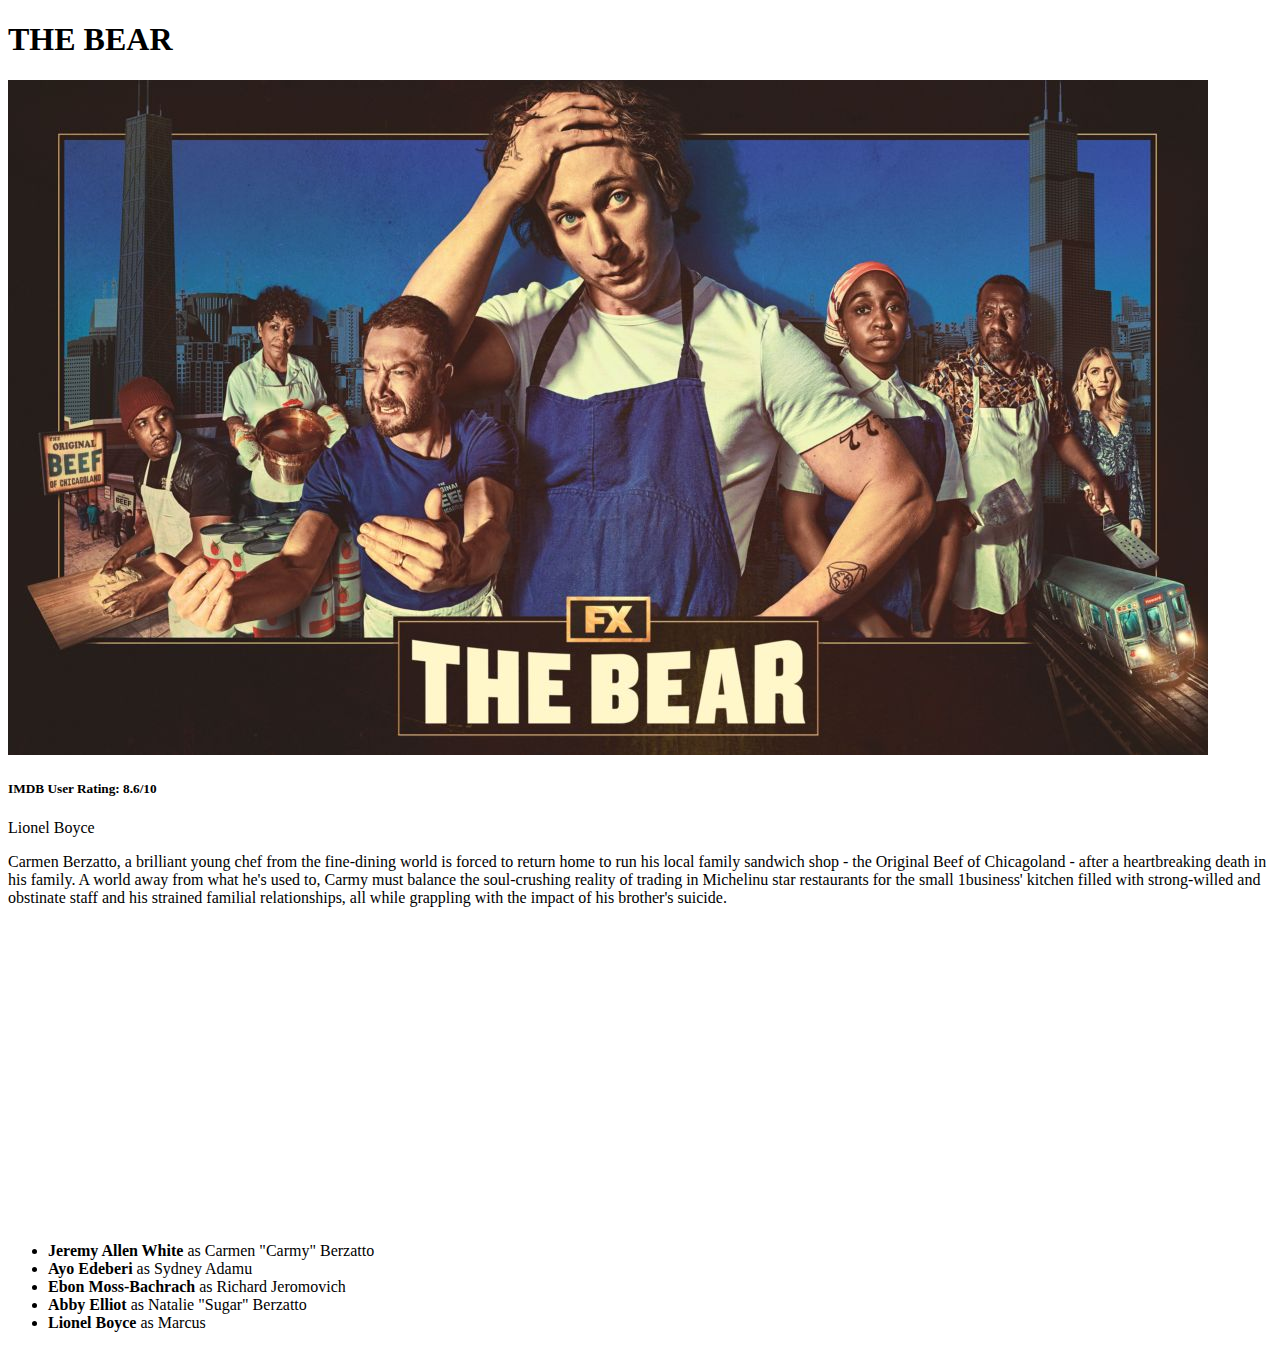
==== Fall2023-Assignment1-nepaul/Fall2023-Assignment1-nepaul/wwwroot/index.html @ bf1799fe "Changes to Main -NP" ====
﻿<!DOCTYPE html>
<html>
<head>
    <meta charset="utf-8" />
    <title></title>
</head>
<body>
    <div id="main">
        <h1 id="Title">THE BEAR</h1>
        <a href="https://www.imdb.com/title/tt14452776/" target="_blank"> 
        <!-- TODO: Rounded corners on img -->
        <img id ="Cover Art" src="lib/img/the_bear.jpg" alt="Hulu TV show The Bear poster" />
        </a>
        <h5 id="Rating">IMDB User Rating: 8.6/10</h5>
        <!-- TODO: An iframe embedding a youtube video of a trailer of the
        media with an ID of "Trailer". This can be acquired by right clicking
        on the video, and copying the embed. -->
        Lionel Boyce
        <p id="Summary">Carmen Berzatto, a brilliant young chef from the fine-dining world is forced to return home to run his local family sandwich shop - the Original Beef of Chicagoland - after a heartbreaking death in his family. A world away from what he's used to, Carmy must balance the soul-crushing reality of trading in Michelinu star restaurants for the small 1business' kitchen filled with strong-willed and obstinate staff and his strained familial relationships, all while grappling with the impact of his brother's suicide.</p>
        <ul>
            <iframe id="Trailer" width="560" height="315" src="https://www.youtube.com/embed/y-cqqAJIXhs?si=ZvvyER6W_ENP4u8-" title="YouTube video player" frameborder="0" allow="accelerometer; autoplay; clipboard-write; encrypted-media; gyroscope; picture-in-picture; web-share" allowfullscreen></iframe>    <li><strong>Jeremy Allen White</strong> as Carmen "Carmy" Berzatto</li>
            <li><strong>Ayo Edeberi</strong> as Sydney Adamu</li>
            <li><strong>Ebon Moss-Bachrach</strong> as Richard Jeromovich</li>
            <li><strong>Abby Elliot</strong> as Natalie "Sugar" Berzatto</li>
            <li><strong>Lionel Boyce</strong> as Marcus</li>
        </ul>
    </div>
</body>
</html>
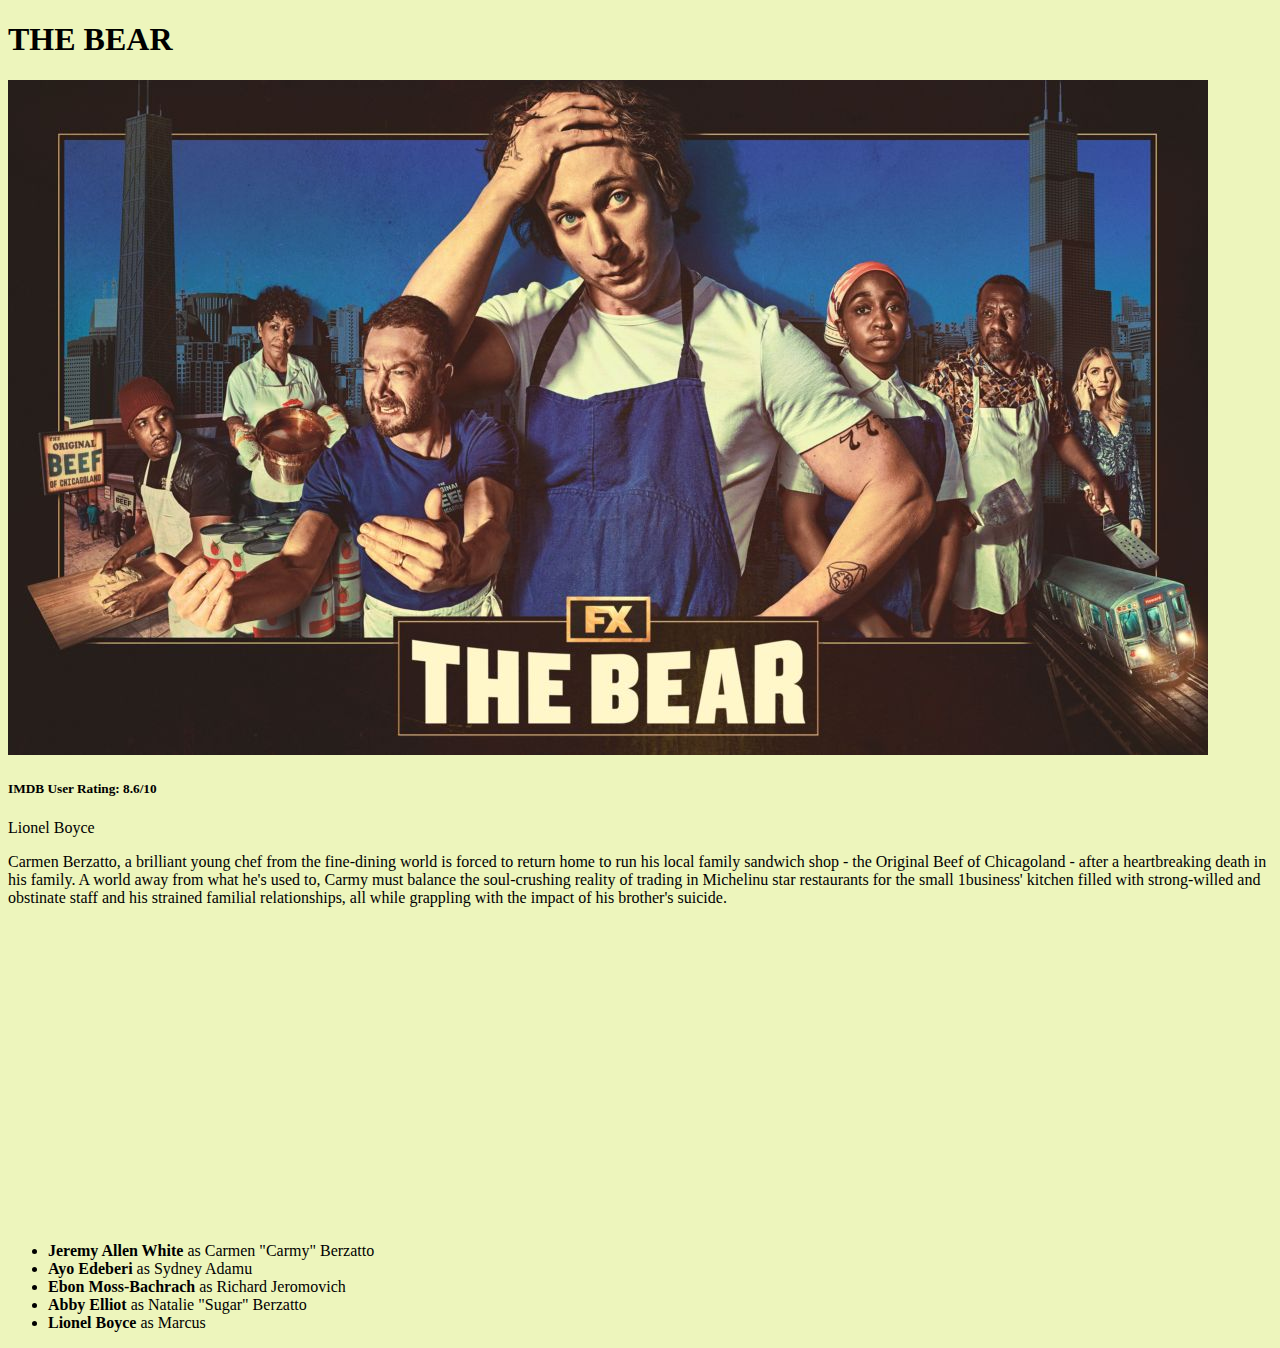
==== commit c0068999: "nav bar start -NP" ====
--- a/Fall2023-Assignment1-nepaul/Fall2023-Assignment1-nepaul/wwwroot/index.html
+++ b/Fall2023-Assignment1-nepaul/Fall2023-Assignment1-nepaul/wwwroot/index.html
@@ -2,7 +2,9 @@
 <html>
 <head>
     <meta charset="utf-8" />
-    <title></title>
+
+    <title>THE BEAR</title>
+    <link rel="stylesheet" href="css/the_bear_style.css" />
 </head>
 <body>
     <div id="main">
--- a/Fall2023-Assignment1-nepaul/Fall2023-Assignment1-nepaul/wwwroot/css/the_bear_style.css
+++ b/Fall2023-Assignment1-nepaul/Fall2023-Assignment1-nepaul/wwwroot/css/the_bear_style.css
@@ -0,0 +1,3 @@
+﻿body {
+    background-color: #edf5bc;
+}
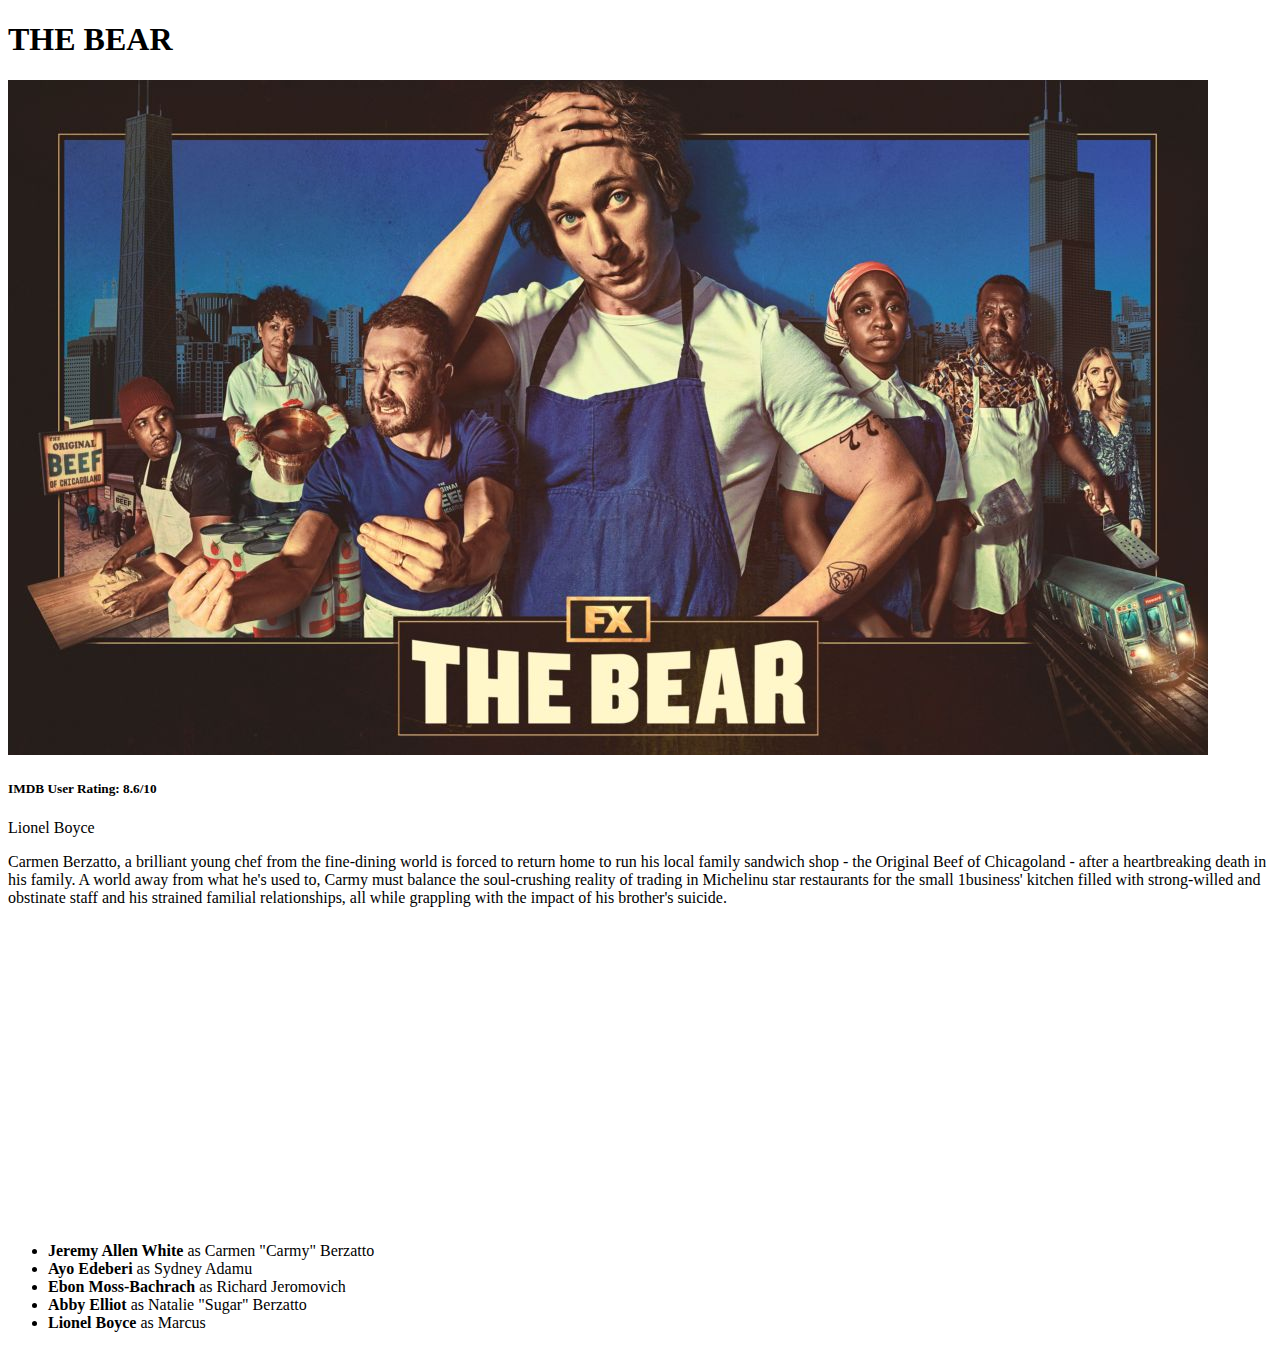
==== commit 19798e09: "Revert "nav bar start -NP"" ====
--- a/Fall2023-Assignment1-nepaul/Fall2023-Assignment1-nepaul/wwwroot/index.html
+++ b/Fall2023-Assignment1-nepaul/Fall2023-Assignment1-nepaul/wwwroot/index.html
@@ -2,9 +2,7 @@
 <html>
 <head>
     <meta charset="utf-8" />
-
-    <title>THE BEAR</title>
-    <link rel="stylesheet" href="css/the_bear_style.css" />
+    <title></title>
 </head>
 <body>
     <div id="main">
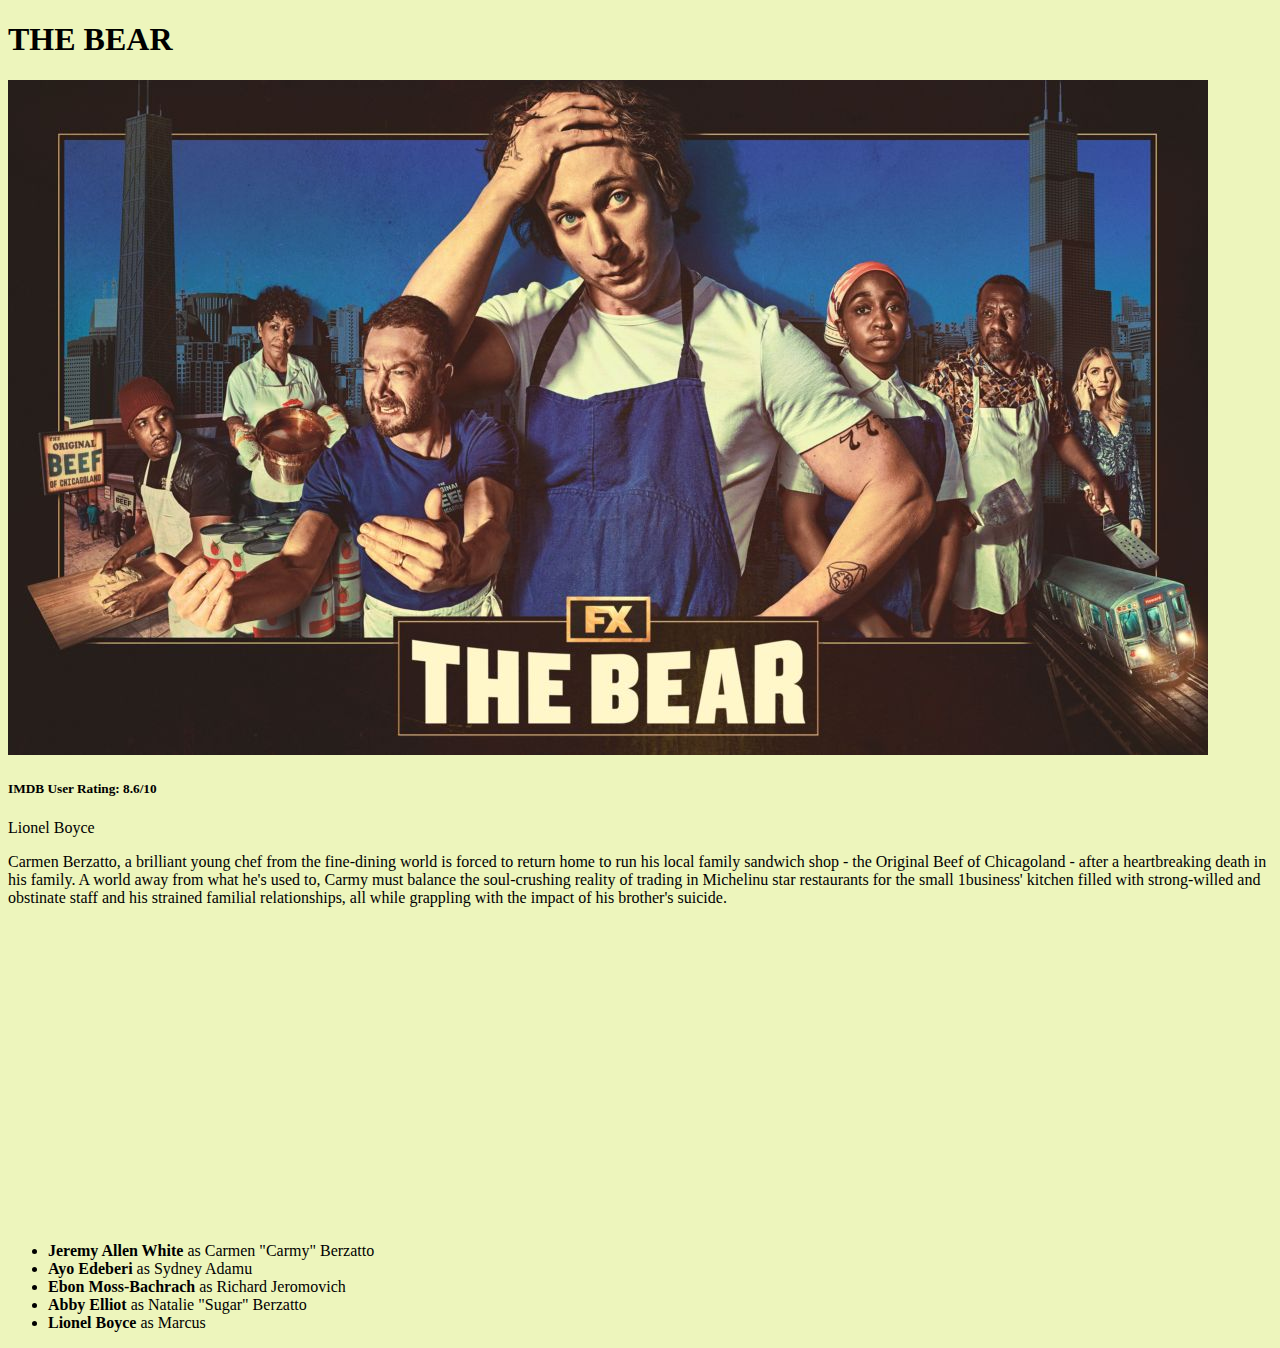
==== commit d5e01912: "adding stylesheet -NP" ====
--- a/Fall2023-Assignment1-nepaul/Fall2023-Assignment1-nepaul/wwwroot/index.html
+++ b/Fall2023-Assignment1-nepaul/Fall2023-Assignment1-nepaul/wwwroot/index.html
@@ -2,7 +2,8 @@
 <html>
 <head>
     <meta charset="utf-8" />
-    <title></title>
+    <title>THE BEAR</title>
+    <link rel="stylesheet" href="css/the_bear_style.css" />
 </head>
 <body>
     <div id="main">
--- a/Fall2023-Assignment1-nepaul/Fall2023-Assignment1-nepaul/wwwroot/css/the_bear_style.css
+++ b/Fall2023-Assignment1-nepaul/Fall2023-Assignment1-nepaul/wwwroot/css/the_bear_style.css
@@ -0,0 +1,3 @@
+﻿body {
+    background-color: #edf5bc;
+}
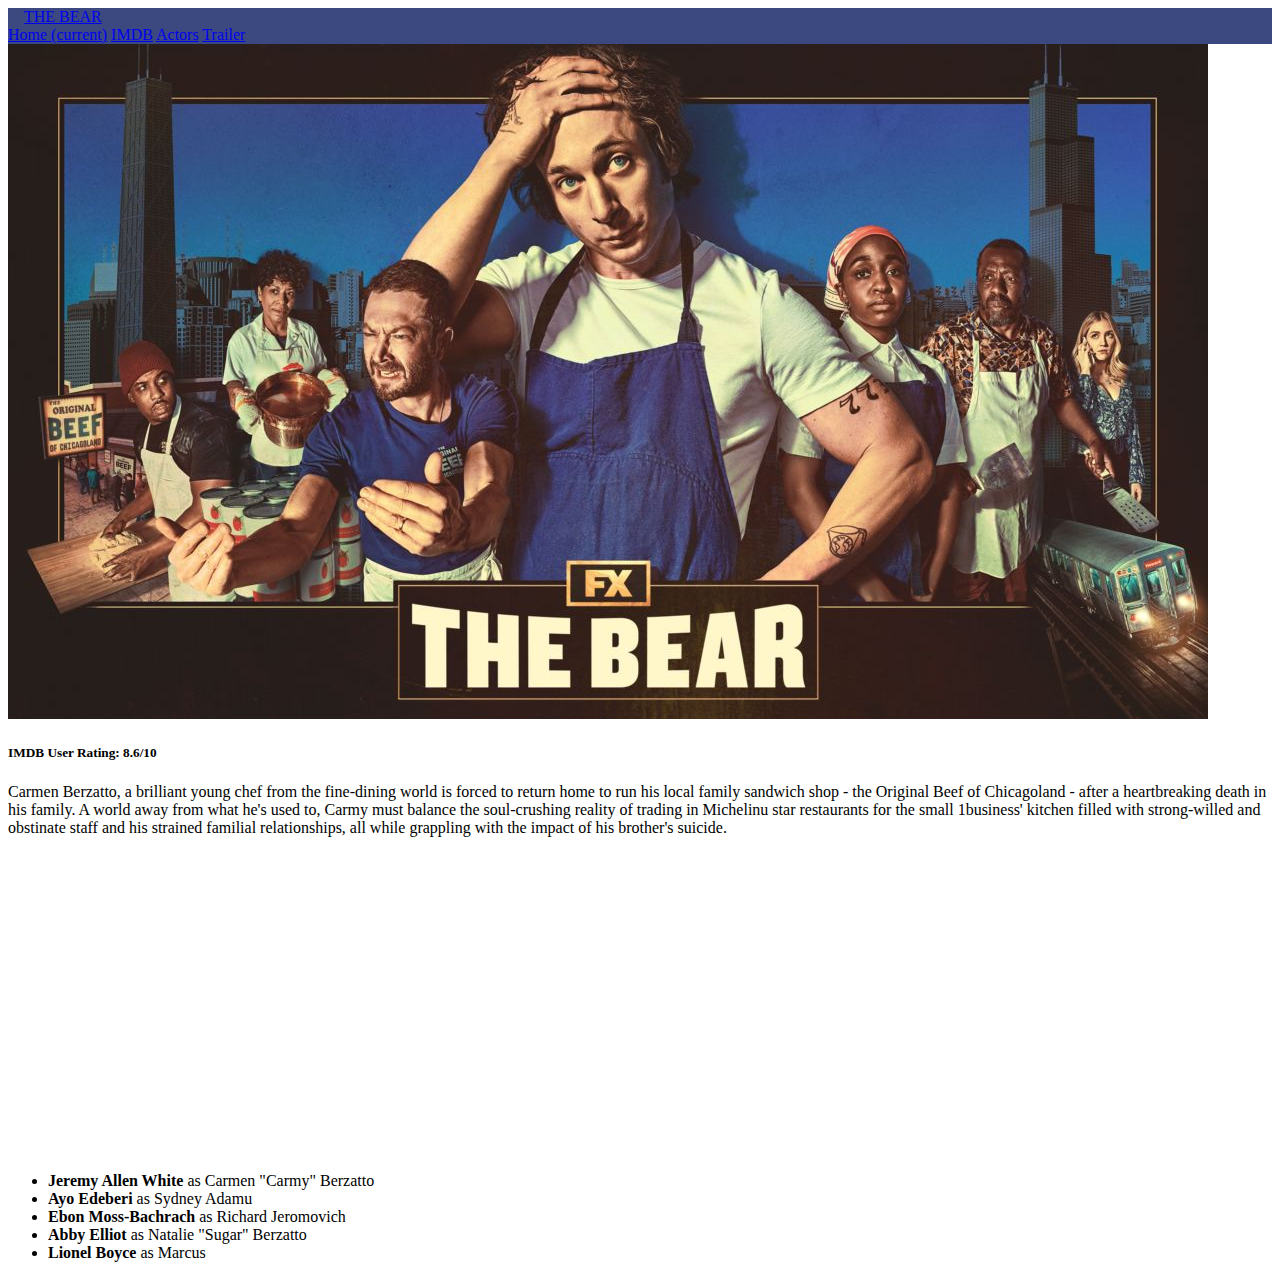
==== commit fd9aa253: "Navbar -NP" ====
--- a/Fall2023-Assignment1-nepaul/Fall2023-Assignment1-nepaul/wwwroot/index.html
+++ b/Fall2023-Assignment1-nepaul/Fall2023-Assignment1-nepaul/wwwroot/index.html
@@ -1,30 +1,42 @@
 ﻿<!DOCTYPE html>
-<html>
+<html lang="en">
 <head>
     <meta charset="utf-8" />
+    <meta name="viewport" content="width=device-width, initial-scale=1" />
     <title>THE BEAR</title>
-    <link rel="stylesheet" href="css/the_bear_style.css" />
+    <link href="https://cdn.jsdelivr.net/npm/bootstrap@5.3.2/dist/css/bootstrap.min.css" rel="stylesheet" integrity="sha384-T3c6CoIi6uLrA9TneNEoa7RxnatzjcDSCmG1MXxSR1GAsXEV/Dwwykc2MPK8M2HN" crossorigin="anonymous">
+    <!--<link href="css/site.css" rel="stylesheet2" />-->
 </head>
 <body>
-    <div id="main">
-        <h1 id="Title">THE BEAR</h1>
-        <a href="https://www.imdb.com/title/tt14452776/" target="_blank"> 
-        <!-- TODO: Rounded corners on img -->
-        <img id ="Cover Art" src="lib/img/the_bear.jpg" alt="Hulu TV show The Bear poster" />
+
+    <nav class="navbar fixed-top navbar-expand navbar-light" style="background-color: #3c4981">
+        <a id="Title" class="navbar-brand" href="#" style="padding-left: 1em;">THE BEAR</a>
+        <div class="navbar-nav">
+            <a class="nav-item nav-link active" href="#">Home <span class="sr-only">(current)</span></a>
+            <a class="nav-item nav-link" href="#">IMDB</a>
+            <a class="nav-item nav-link" href="#">Actors</a>
+            <a class="nav-item nav-link" href="#">Trailer</a>
+        </div>
+    </nav><div id="main">
+
+        <a href="https://www.imdb.com/title/tt14452776/" target="_blank">
+            <!-- TODO: Rounded corners on img -->
+            <img id="Cover Art" src="lib/img/the_bear.jpg" alt="Hulu TV show The Bear poster" />
         </a>
         <h5 id="Rating">IMDB User Rating: 8.6/10</h5>
         <!-- TODO: An iframe embedding a youtube video of a trailer of the
         media with an ID of "Trailer". This can be acquired by right clicking
         on the video, and copying the embed. -->
-        Lionel Boyce
         <p id="Summary">Carmen Berzatto, a brilliant young chef from the fine-dining world is forced to return home to run his local family sandwich shop - the Original Beef of Chicagoland - after a heartbreaking death in his family. A world away from what he's used to, Carmy must balance the soul-crushing reality of trading in Michelinu star restaurants for the small 1business' kitchen filled with strong-willed and obstinate staff and his strained familial relationships, all while grappling with the impact of his brother's suicide.</p>
         <ul>
-            <iframe id="Trailer" width="560" height="315" src="https://www.youtube.com/embed/y-cqqAJIXhs?si=ZvvyER6W_ENP4u8-" title="YouTube video player" frameborder="0" allow="accelerometer; autoplay; clipboard-write; encrypted-media; gyroscope; picture-in-picture; web-share" allowfullscreen></iframe>    <li><strong>Jeremy Allen White</strong> as Carmen "Carmy" Berzatto</li>
+            <iframe id="Trailer" width="560" height="315" src="https://www.youtube.com/embed/y-cqqAJIXhs?si=ZvvyER6W_ENP4u8-" title="YouTube video player" frameborder="0" allow="accelerometer; autoplay; clipboard-write; encrypted-media; gyroscope; picture-in-picture; web-share" allowfullscreen></iframe>
+            <li><strong>Jeremy Allen White</strong> as Carmen "Carmy" Berzatto</li>
             <li><strong>Ayo Edeberi</strong> as Sydney Adamu</li>
             <li><strong>Ebon Moss-Bachrach</strong> as Richard Jeromovich</li>
             <li><strong>Abby Elliot</strong> as Natalie "Sugar" Berzatto</li>
             <li><strong>Lionel Boyce</strong> as Marcus</li>
         </ul>
     </div>
+    <script src="https://cdn.jsdelivr.net/npm/bootstrap@5.3.2/dist/js/bootstrap.bundle.min.js" integrity="sha384-C6RzsynM9kWDrMNeT87bh95OGNyZPhcTNXj1NW7RuBCsyN/o0jlpcV8Qyq46cDfL" crossorigin="anonymous"></script>
 </body>
 </html>--- a/Fall2023-Assignment1-nepaul/Fall2023-Assignment1-nepaul/wwwroot/css/site.css
+++ b/Fall2023-Assignment1-nepaul/Fall2023-Assignment1-nepaul/wwwroot/css/site.css
@@ -0,0 +1,22 @@
+html {
+  font-size: 14px;
+}
+
+@media (min-width: 768px) {
+  html {
+    font-size: 16px;
+  }
+}
+
+.btn:focus, .btn:active:focus, .btn-link.nav-link:focus, .form-control:focus, .form-check-input:focus {
+  box-shadow: 0 0 0 0.1rem white, 0 0 0 0.25rem #258cfb;
+}
+
+html {
+  position: relative;
+  min-height: 100%;
+}
+
+body {
+  margin-bottom: 60px;
+}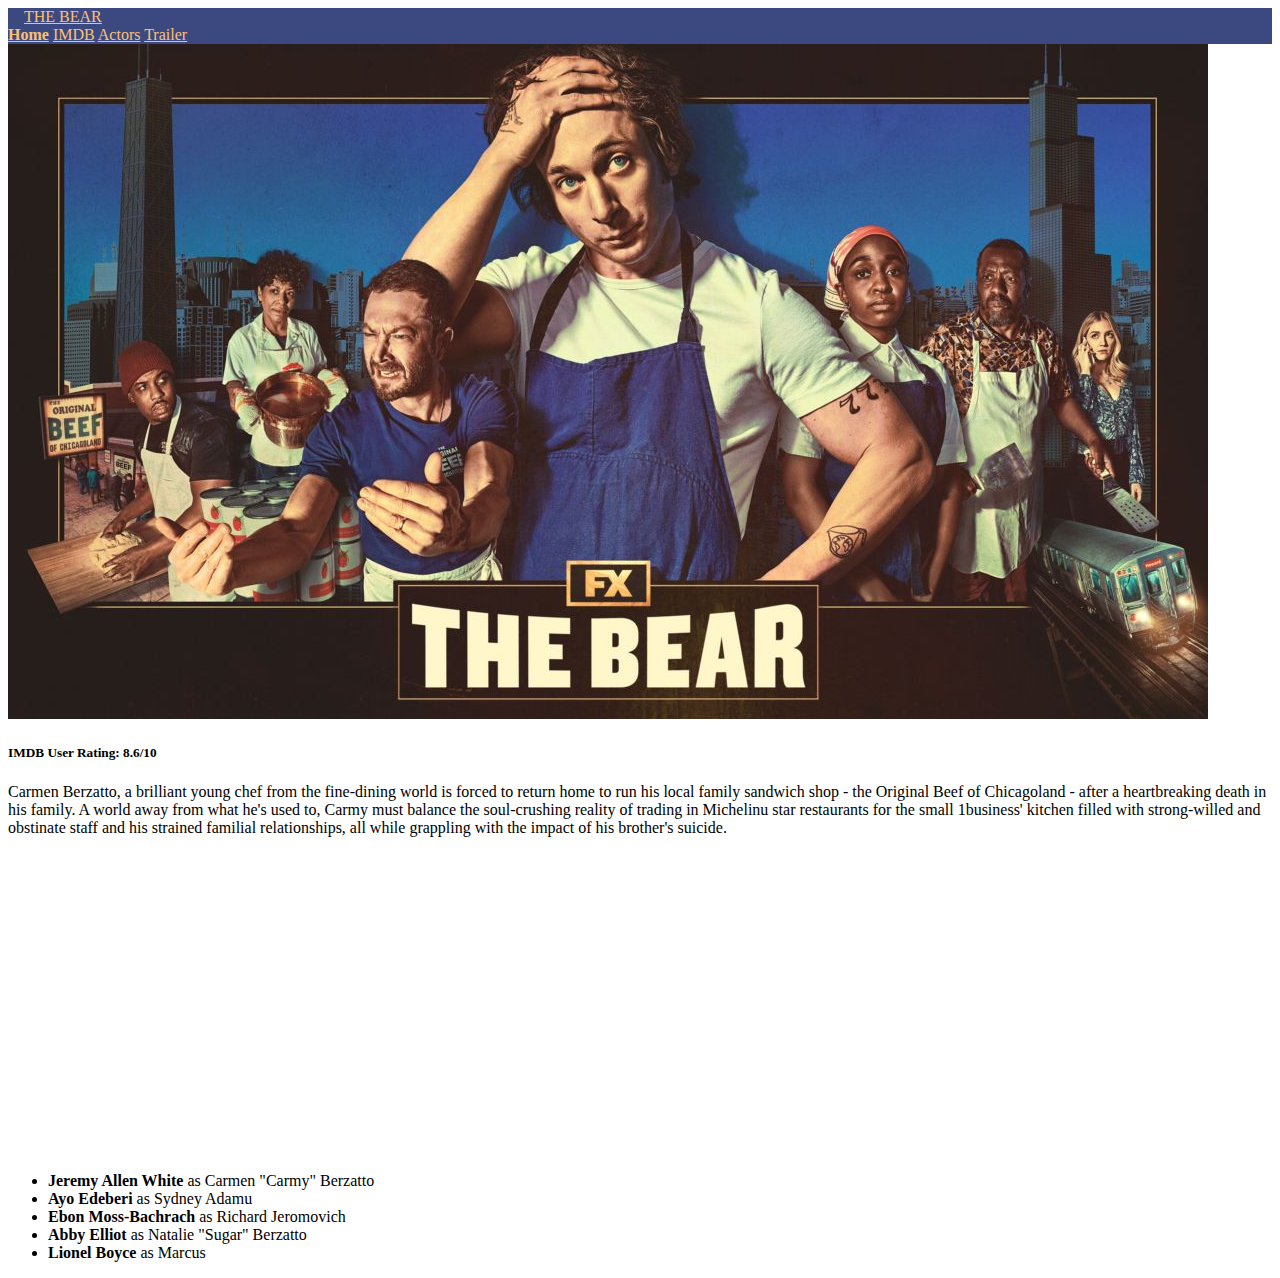
==== commit 49d02fc4: "index change -NP" ====
--- a/Fall2023-Assignment1-nepaul/Fall2023-Assignment1-nepaul/wwwroot/index.html
+++ b/Fall2023-Assignment1-nepaul/Fall2023-Assignment1-nepaul/wwwroot/index.html
@@ -4,24 +4,24 @@
     <meta charset="utf-8" />
     <meta name="viewport" content="width=device-width, initial-scale=1" />
     <title>THE BEAR</title>
-    <link href="https://cdn.jsdelivr.net/npm/bootstrap@5.3.2/dist/css/bootstrap.min.css" rel="stylesheet" integrity="sha384-T3c6CoIi6uLrA9TneNEoa7RxnatzjcDSCmG1MXxSR1GAsXEV/Dwwykc2MPK8M2HN" crossorigin="anonymous">
-    <!--<link href="css/site.css" rel="stylesheet2" />-->
+    
+    <link href="css/site.css" rel="stylesheet2" >
 </head>
 <body>
 
-    <nav class="navbar fixed-top navbar-expand navbar-light" style="background-color: #3c4981">
-        <a id="Title" class="navbar-brand" href="#" style="padding-left: 1em;">THE BEAR</a>
+    <nav id="nav" class="navbar fixed-top navbar-expand navbar-light" style="background-color: #3c4981">
+        <a id="Title" class="navbar-brand" href="#" style="color: #fbc172; padding-left: 1em;">THE BEAR</a>
         <div class="navbar-nav">
-            <a class="nav-item nav-link active" href="#">Home <span class="sr-only">(current)</span></a>
-            <a class="nav-item nav-link" href="#">IMDB</a>
-            <a class="nav-item nav-link" href="#">Actors</a>
-            <a class="nav-item nav-link" href="#">Trailer</a>
+            <a id="current" class="nav-item nav-link active" style="color: #fbc172;" href="#"><strong>Home</strong></a>
+            <a class="nav-item nav-link" style="color: #fbc172;" href="IMDB.html">IMDB</a>
+            <a class="nav-item nav-link" style="color: #fbc172;" href="#">Actors</a>
+            <a class="nav-item nav-link" style="color: #fbc172;" href="#">Trailer</a>
         </div>
     </nav><div id="main">
 
         <a href="https://www.imdb.com/title/tt14452776/" target="_blank">
             <!-- TODO: Rounded corners on img -->
-            <img id="Cover Art" src="lib/img/the_bear.jpg" alt="Hulu TV show The Bear poster" />
+            <img id="Cover-Art" src="lib/img/the_bear.jpg" alt="Hulu TV show The Bear poster"/>
         </a>
         <h5 id="Rating">IMDB User Rating: 8.6/10</h5>
         <!-- TODO: An iframe embedding a youtube video of a trailer of the
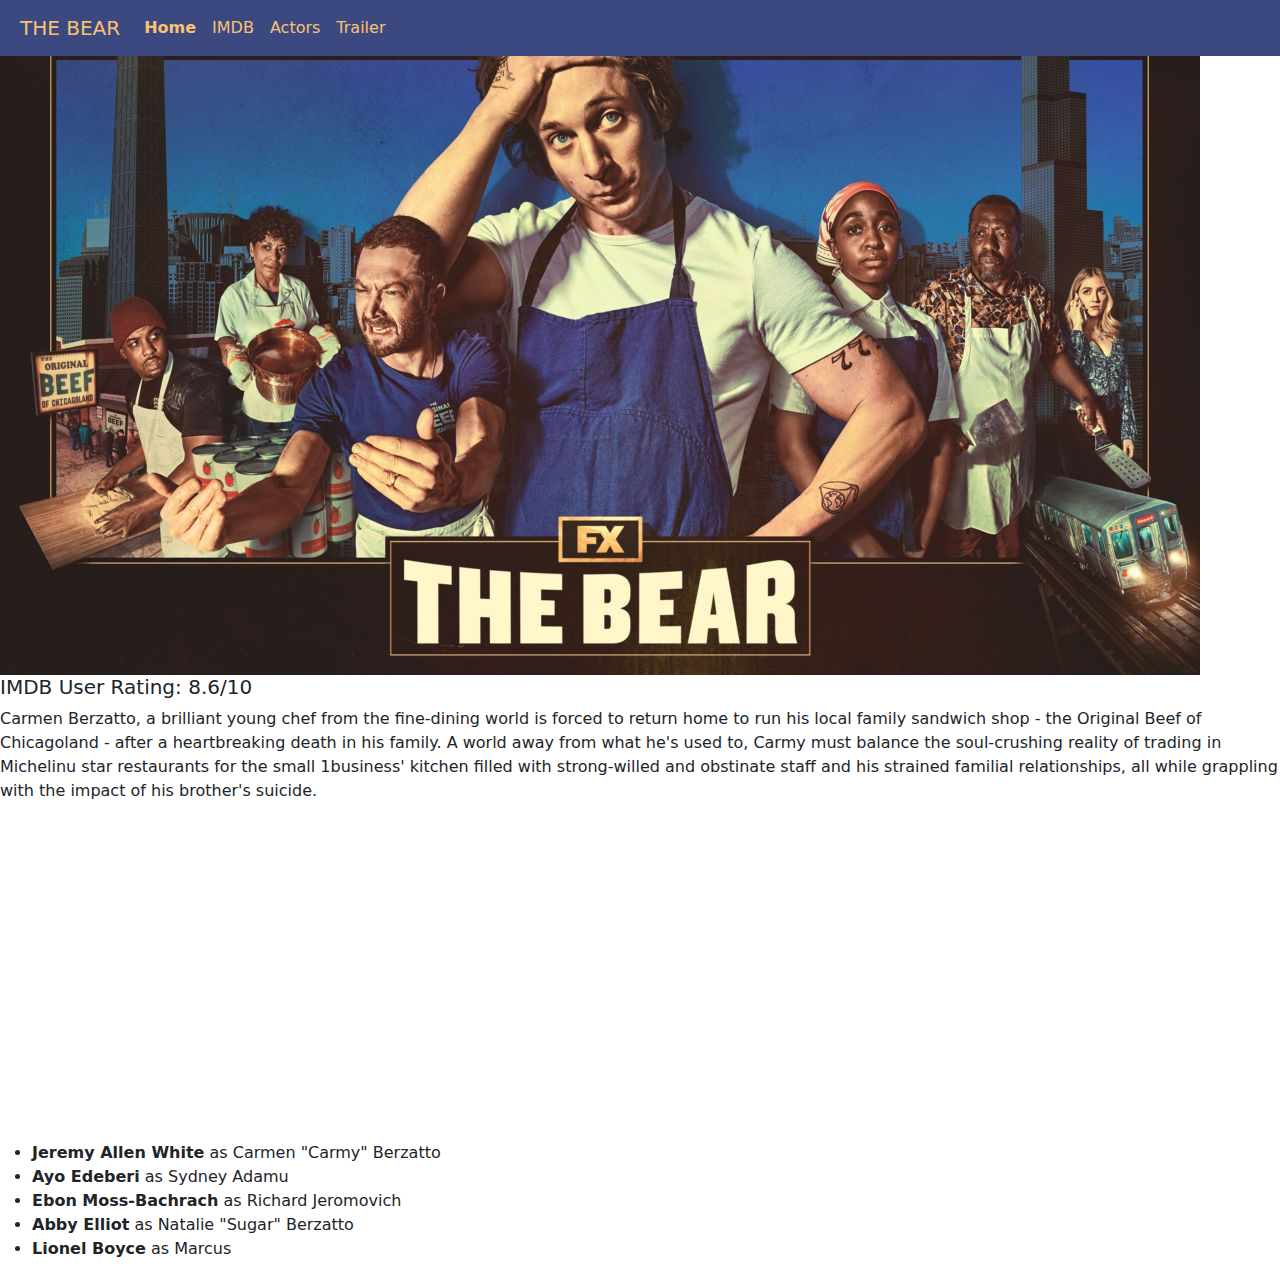
==== commit 769843b8: "index nav -NP" ====
--- a/Fall2023-Assignment1-nepaul/Fall2023-Assignment1-nepaul/wwwroot/index.html
+++ b/Fall2023-Assignment1-nepaul/Fall2023-Assignment1-nepaul/wwwroot/index.html
@@ -4,7 +4,7 @@
     <meta charset="utf-8" />
     <meta name="viewport" content="width=device-width, initial-scale=1" />
     <title>THE BEAR</title>
-    
+    <link href="https://cdn.jsdelivr.net/npm/bootstrap@5.3.2/dist/css/bootstrap.min.css" rel="stylesheet">
     <link href="css/site.css" rel="stylesheet2" >
 </head>
 <body>
--- a/Fall2023-Assignment1-nepaul/Fall2023-Assignment1-nepaul/wwwroot/css/site.css
+++ b/Fall2023-Assignment1-nepaul/Fall2023-Assignment1-nepaul/wwwroot/css/site.css
@@ -17,6 +17,8 @@
   min-height: 100%;
 }
 
-body {
-  margin-bottom: 60px;
-}+#Cover-Art {
+    width: 100%;
+    border-radius: 0 0 0 40px;
+}
+
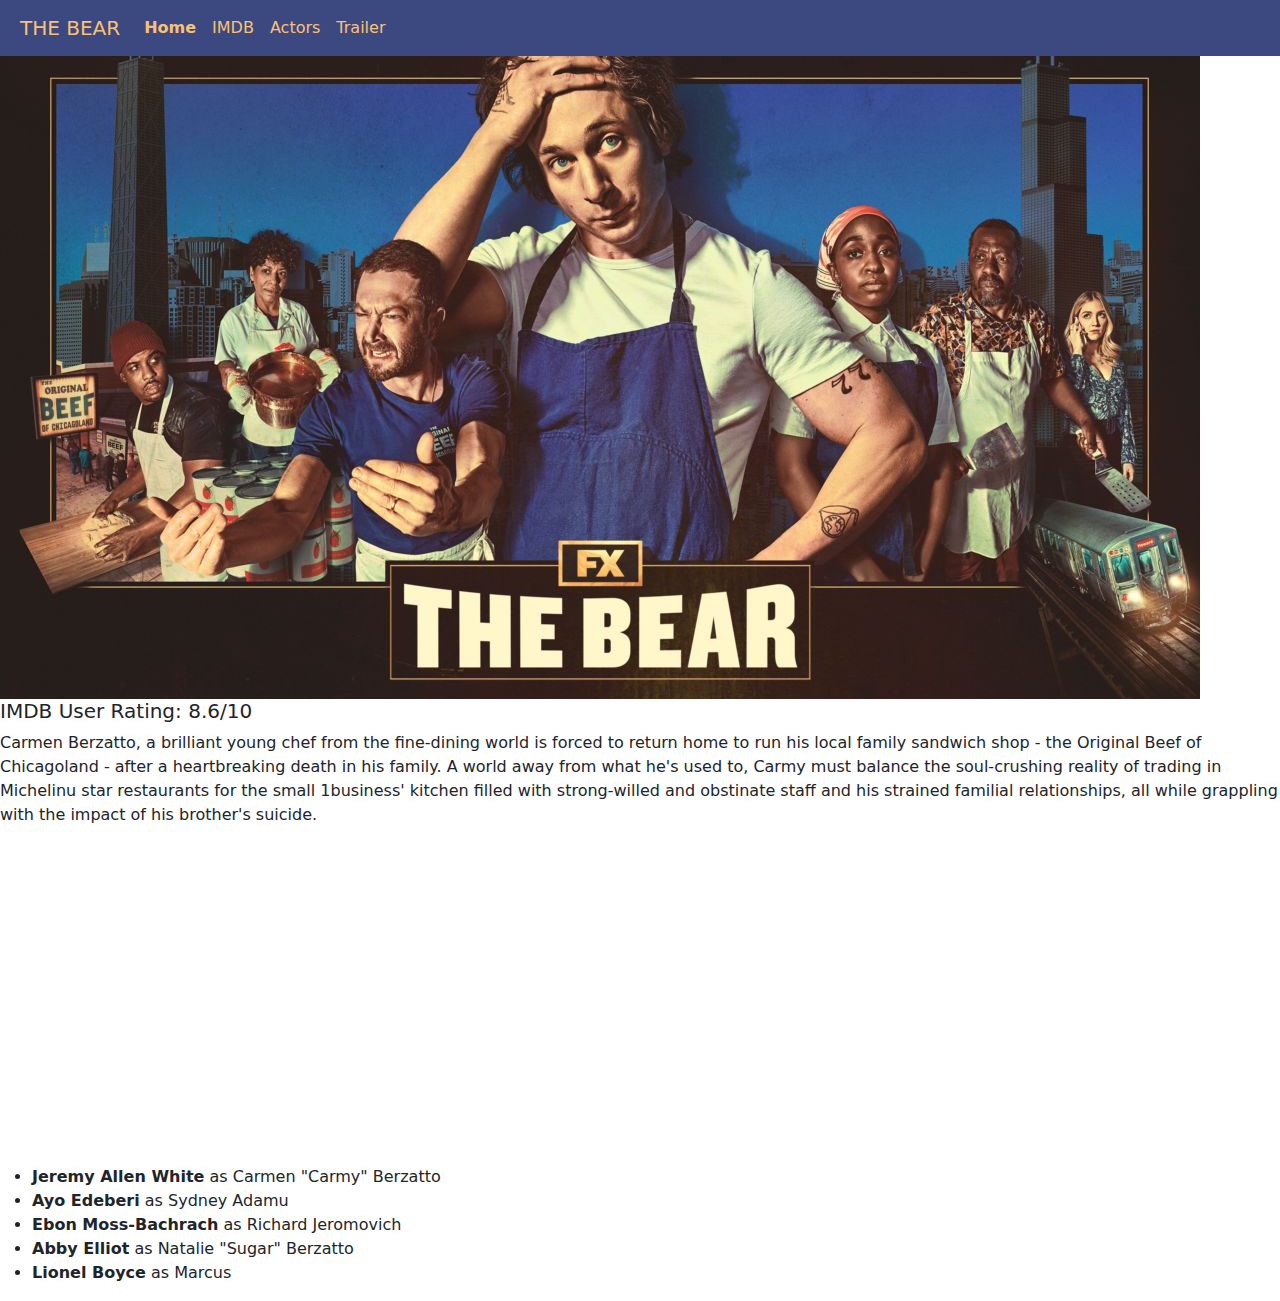
==== commit 87aaab42: "fixed merge -NP" ====
--- a/Fall2023-Assignment1-nepaul/Fall2023-Assignment1-nepaul/wwwroot/index.html
+++ b/Fall2023-Assignment1-nepaul/Fall2023-Assignment1-nepaul/wwwroot/index.html
@@ -4,7 +4,11 @@
     <meta charset="utf-8" />
     <meta name="viewport" content="width=device-width, initial-scale=1" />
     <title>THE BEAR</title>
+<<<<<<< HEAD
+    
+=======
     <link href="https://cdn.jsdelivr.net/npm/bootstrap@5.3.2/dist/css/bootstrap.min.css" rel="stylesheet">
+>>>>>>> nav_tab
     <link href="css/site.css" rel="stylesheet2" >
 </head>
 <body>
